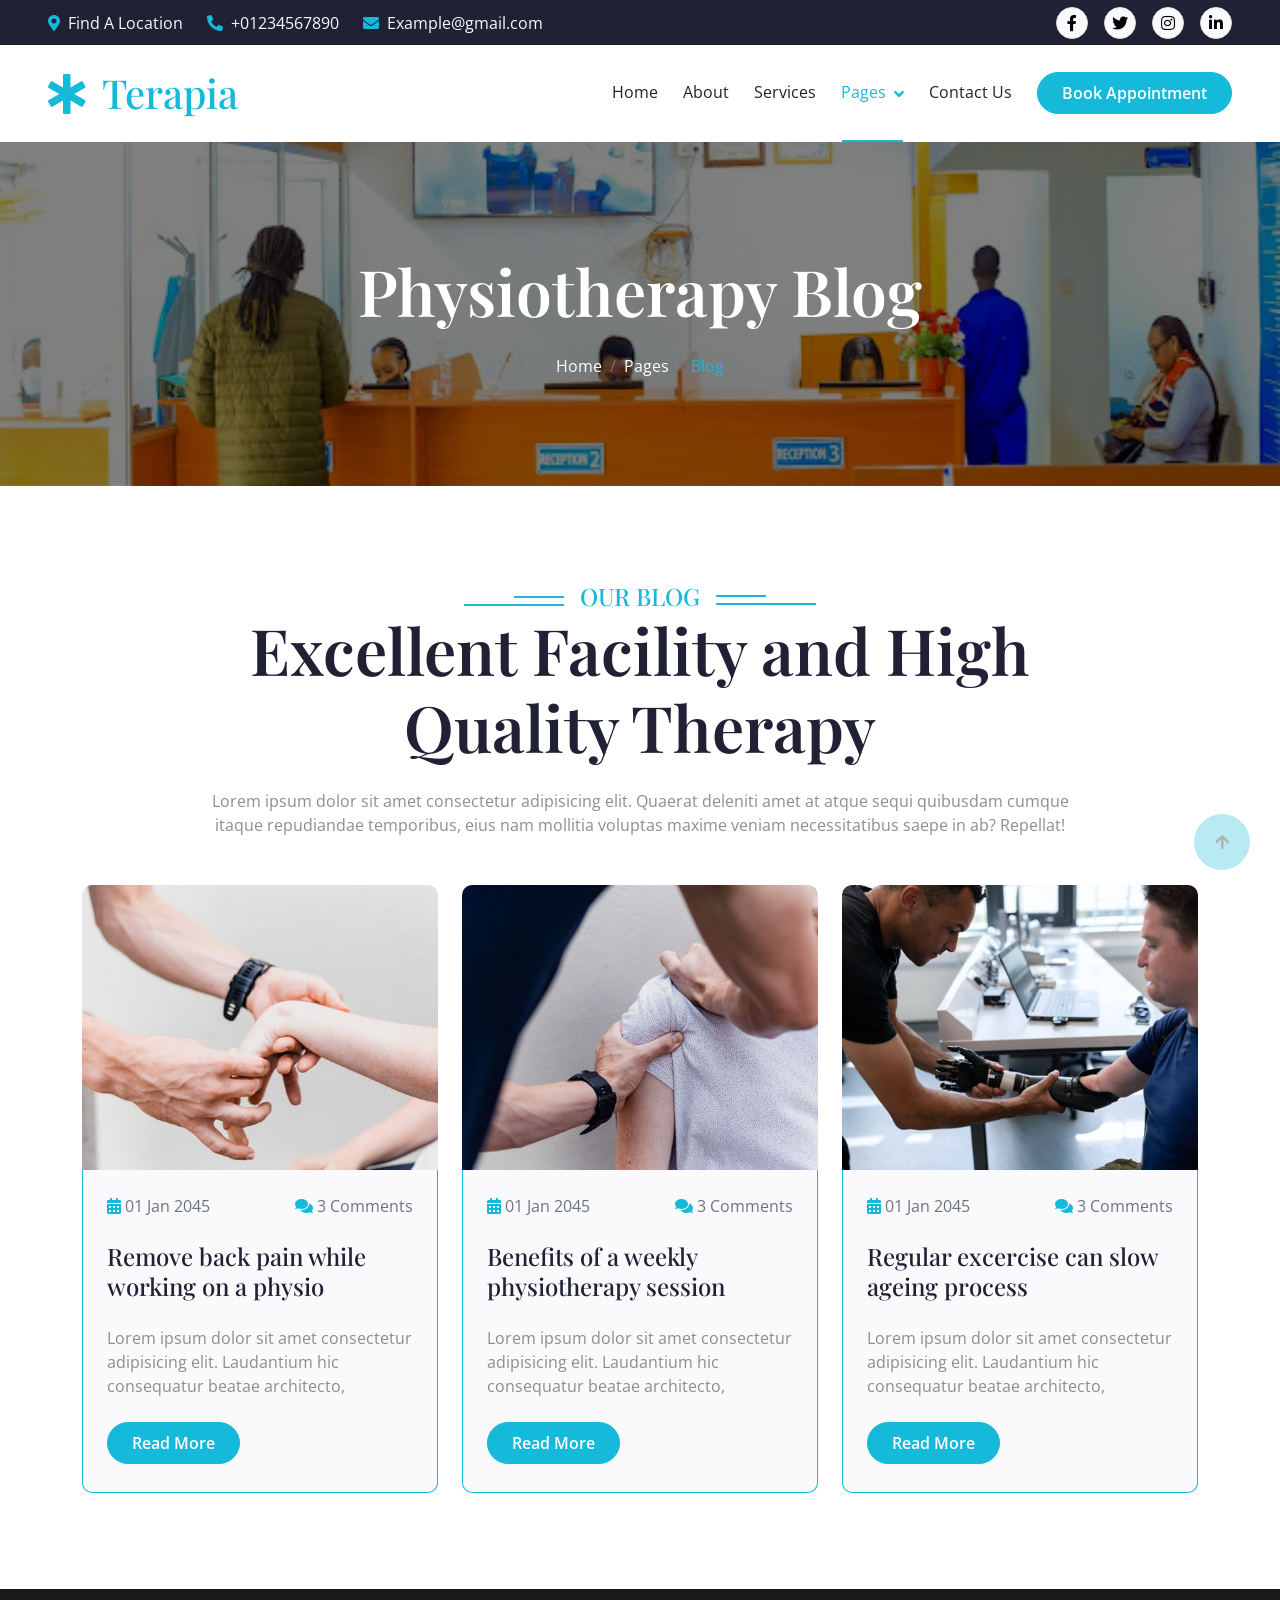
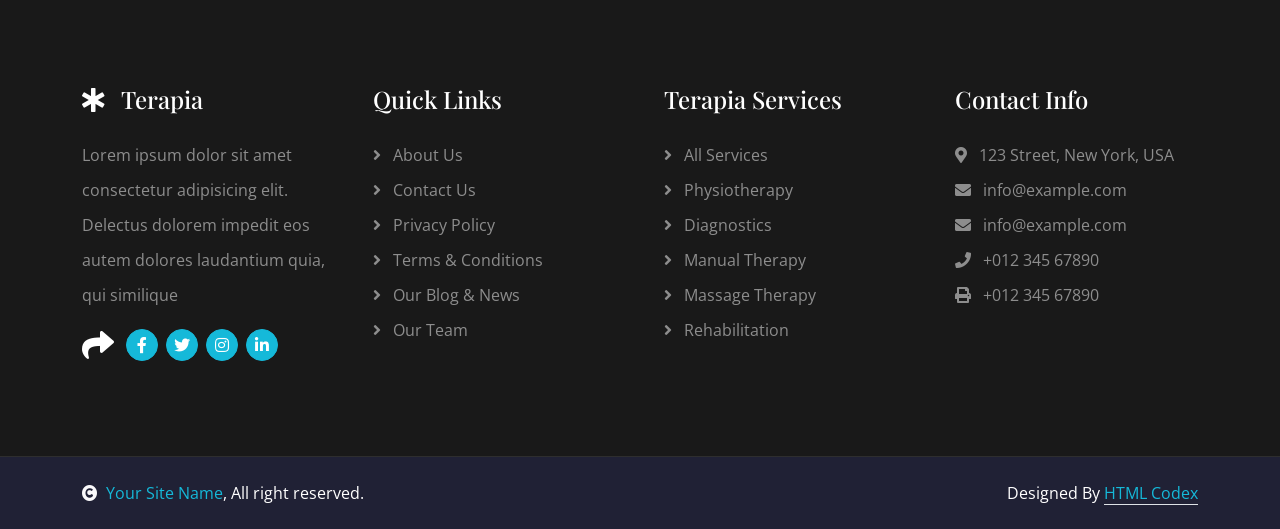
==== blog.html @ 36859c6c "Initial commit" ====
<!DOCTYPE html>
<html lang="en">

    <head>
        <meta charset="utf-8">
        <title>Terapia - Physical Therapy Website Template</title>
        <meta content="width=device-width, initial-scale=1.0" name="viewport">
        <meta content="" name="keywords">
        <meta content="" name="description">

        <!-- Google Web Fonts -->
        <link rel="preconnect" href="https://fonts.googleapis.com">
        <link rel="preconnect" href="https://fonts.gstatic.com" crossorigin>
        <link href="https://fonts.googleapis.com/css2?family=Open+Sans:wght@400;500;600&family=Playfair+Display:wght@400;500;600&display=swap" rel="stylesheet"> 

        <!-- Icon Font Stylesheet -->
        <link rel="stylesheet" href="https://use.fontawesome.com/releases/v5.15.4/css/all.css"/>
        <link href="https://cdn.jsdelivr.net/npm/bootstrap-icons@1.4.1/font/bootstrap-icons.css" rel="stylesheet">

        <!-- Libraries Stylesheet -->
        <link href="lib/animate/animate.min.css" rel="stylesheet">
        <link href="lib/owlcarousel/assets/owl.carousel.min.css" rel="stylesheet">


        <!-- Customized Bootstrap Stylesheet -->
        <link href="css/bootstrap.min.css" rel="stylesheet">

        <!-- Template Stylesheet -->
        <link href="css/style.css" rel="stylesheet">
    </head>

    <body>

        <!-- Spinner Start -->
        <div id="spinner" class="show bg-white position-fixed translate-middle w-100 vh-100 top-50 start-50 d-flex align-items-center justify-content-center">
            <div class="spinner-border text-primary" style="width: 3rem; height: 3rem;" role="status">
                <span class="sr-only">Loading...</span>
            </div>
        </div>
        <!-- Spinner End -->


        <!-- Topbar Start -->
        <div class="container-fluid bg-dark px-5 d-none d-lg-block">
            <div class="row gx-0 align-items-center" style="height: 45px;">
                <div class="col-lg-8 text-center text-lg-start mb-lg-0">
                    <div class="d-flex flex-wrap">
                        <a href="#" class="text-light me-4"><i class="fas fa-map-marker-alt text-primary me-2"></i>Find A Location</a>
                        <a href="#" class="text-light me-4"><i class="fas fa-phone-alt text-primary me-2"></i>+01234567890</a>
                        <a href="#" class="text-light me-0"><i class="fas fa-envelope text-primary me-2"></i>Example@gmail.com</a>
                    </div>
                </div>
                <div class="col-lg-4 text-center text-lg-end">
                    <div class="d-flex align-items-center justify-content-end">
                        <a href="#" class="btn btn-light btn-square border rounded-circle nav-fill me-3"><i class="fab fa-facebook-f"></i></a>
                        <a href="#" class="btn btn-light btn-square border rounded-circle nav-fill me-3"><i class="fab fa-twitter"></i></a>
                        <a href="#" class="btn btn-light btn-square border rounded-circle nav-fill me-3"><i class="fab fa-instagram"></i></a>
                        <a href="#" class="btn btn-light btn-square border rounded-circle nav-fill me-0"><i class="fab fa-linkedin-in"></i></a>
                    </div>
                </div>
            </div>
        </div>
        <!-- Topbar End -->


        <!-- Navbar & Hero Start -->
        <div class="container-fluid position-relative p-0">
            <nav class="navbar navbar-expand-lg navbar-light bg-white px-4 px-lg-5 py-3 py-lg-0">
                <a href="index.html" class="navbar-brand p-0">
                    <h1 class="text-primary m-0"><i class="fas fa-star-of-life me-3"></i>Terapia</h1>
                    <!-- <img src="img/logo.png" alt="Logo"> -->
                </a>
                <button class="navbar-toggler" type="button" data-bs-toggle="collapse" data-bs-target="#navbarCollapse">
                    <span class="fa fa-bars"></span>
                </button>
                <div class="collapse navbar-collapse" id="navbarCollapse">
                    <div class="navbar-nav ms-auto py-0">
                        <a href="index.html" class="nav-item nav-link">Home</a>
                        <a href="about.html" class="nav-item nav-link">About</a>
                        <a href="service.html" class="nav-item nav-link">Services</a>
                        <div class="nav-item dropdown">
                            <a href="#" class="nav-link dropdown-toggle active" data-bs-toggle="dropdown">Pages</a>
                            <div class="dropdown-menu m-0">
                                <a href="appointment.html" class="dropdown-item">Appointment</a>
                                <a href="feature.html" class="dropdown-item">Features</a>
                                <a href="blog.html" class="dropdown-item active">Our Blog</a>
                                <a href="team.html" class="dropdown-item">Our Team</a>
                                <a href="testimonial.html" class="dropdown-item">Testimonial</a>
                                <a href="404.html" class="dropdown-item">404 Page</a>
                            </div>
                        </div>
                        <a href="contact.html" class="nav-item nav-link">Contact Us</a>
                    </div>
                    <a href="#" class="btn btn-primary rounded-pill text-white py-2 px-4 flex-wrap flex-sm-shrink-0">Book Appointment</a>
                </div>
            </nav>
        </div>
        <!-- Navbar End -->


        <!-- Header Start -->
        <div class="container-fluid bg-breadcrumb">
            <div class="container text-center py-5" style="max-width: 900px;">
                <h3 class="text-white display-3 mb-4 wow fadeInDown" data-wow-delay="0.1s">Physiotherapy Blog</h1>
                <ol class="breadcrumb justify-content-center mb-0 wow fadeInDown" data-wow-delay="0.3s">
                    <li class="breadcrumb-item"><a href="index.html">Home</a></li>
                    <li class="breadcrumb-item"><a href="#">Pages</a></li>
                    <li class="breadcrumb-item active text-primary">Blog</li>
                </ol>    
            </div>
        </div>
        <!-- Header End -->


        <!-- Blog Start -->
        <div class="container-fluid blog py-5">
            <div class="container py-5">
                <div class="section-title mb-5 wow fadeInUp" data-wow-delay="0.1s">
                    <div class="sub-style">
                        <h4 class="sub-title px-3 mb-0">Our Blog</h4>
                    </div>
                    <h1 class="display-3 mb-4">Excellent Facility and High Quality Therapy</h1>
                    <p class="mb-0">Lorem ipsum dolor sit amet consectetur adipisicing elit. Quaerat deleniti amet at atque sequi quibusdam cumque itaque repudiandae temporibus, eius nam mollitia voluptas maxime veniam necessitatibus saepe in ab? Repellat!</p>
                </div>
                <div class="row g-4 justify-content-center">
                    <div class="col-md-6 col-lg-6 col-xl-4 wow fadeInUp" data-wow-delay="0.1s">
                        <div class="blog-item rounded">
                            <div class="blog-img">
                                <img src="img/blog-1.jpg" class="img-fluid w-100" alt="Image">
                            </div>
                            <div class="blog-centent p-4">
                                <div class="d-flex justify-content-between mb-4">
                                    <p class="mb-0 text-muted"><i class="fa fa-calendar-alt text-primary"></i> 01 Jan 2045</p>
                                    <a href="#" class="text-muted"><span class="fa fa-comments text-primary"></span> 3 Comments</a>
                                </div>
                                <a href="#" class="h4">Remove back pain while working on a physio</a>
                                <p class="my-4">Lorem ipsum dolor sit amet consectetur adipisicing elit. Laudantium hic consequatur beatae architecto,</p>
                                <a href="#" class="btn btn-primary rounded-pill text-white py-2 px-4 mb-1">Read More</a>
                            </div>
                        </div>
                    </div>
                    <div class="col-md-6 col-lg-6 col-xl-4 wow fadeInUp" data-wow-delay="0.3s">
                        <div class="blog-item rounded">
                            <div class="blog-img">
                                <img src="img/blog-2.jpg" class="img-fluid w-100" alt="Image">
                            </div>
                            <div class="blog-centent p-4">
                                <div class="d-flex justify-content-between mb-4">
                                    <p class="mb-0 text-muted"><i class="fa fa-calendar-alt text-primary"></i> 01 Jan 2045</p>
                                    <a href="#" class="text-muted"><span class="fa fa-comments text-primary"></span> 3 Comments</a>
                                </div>
                                <a href="#" class="h4">Benefits of a weekly physiotherapy session</a>
                                <p class="my-4">Lorem ipsum dolor sit amet consectetur adipisicing elit. Laudantium hic consequatur beatae architecto,</p>
                                <a href="#" class="btn btn-primary rounded-pill text-white py-2 px-4 mb-1">Read More</a>
                            </div>
                        </div>
                    </div>
                    <div class="col-md-6 col-lg-6 col-xl-4 wow fadeInUp" data-wow-delay="0.5s">
                        <div class="blog-item rounded">
                            <div class="blog-img">
                                <img src="img/blog-3.jpg" class="img-fluid w-100" alt="Image">
                            </div>
                            <div class="blog-centent p-4">
                                <div class="d-flex justify-content-between mb-4">
                                    <p class="mb-0 text-muted"><i class="fa fa-calendar-alt text-primary"></i> 01 Jan 2045</p>
                                    <a href="#" class="text-muted"><span class="fa fa-comments text-primary"></span> 3 Comments</a>
                                </div>
                                <a href="#" class="h4">Regular excercise can slow ageing process</a>
                                <p class="my-4">Lorem ipsum dolor sit amet consectetur adipisicing elit. Laudantium hic consequatur beatae architecto,</p>
                                <a href="#" class="btn btn-primary rounded-pill text-white py-2 px-4 mb-1">Read More</a>
                            </div>
                        </div>
                    </div>
                </div>
            </div>
        </div>
        <!-- Blog End -->


        <!-- Footer Start -->
        <div class="container-fluid footer py-5 wow fadeIn" data-wow-delay="0.2s">
            <div class="container py-5">
                <div class="row g-5">
                    <div class="col-md-6 col-lg-6 col-xl-3">
                        <div class="footer-item d-flex flex-column">
                            <h4 class="text-white mb-4"><i class="fas fa-star-of-life me-3"></i>Terapia</h4>
                            <p>Lorem ipsum dolor sit amet consectetur adipisicing elit. Delectus dolorem impedit eos autem dolores laudantium quia, qui similique
                            </p>
                            <div class="d-flex align-items-center">
                                <i class="fas fa-share fa-2x text-white me-2"></i>
                                <a class="btn-square btn btn-primary text-white rounded-circle mx-1" href=""><i class="fab fa-facebook-f"></i></a>
                                <a class="btn-square btn btn-primary text-white rounded-circle mx-1" href=""><i class="fab fa-twitter"></i></a>
                                <a class="btn-square btn btn-primary text-white rounded-circle mx-1" href=""><i class="fab fa-instagram"></i></a>
                                <a class="btn-square btn btn-primary text-white rounded-circle mx-1" href=""><i class="fab fa-linkedin-in"></i></a>
                            </div>
                        </div>
                    </div>
                    <div class="col-md-6 col-lg-6 col-xl-3">
                        <div class="footer-item d-flex flex-column">
                            <h4 class="mb-4 text-white">Quick Links</h4>
                            <a href=""><i class="fas fa-angle-right me-2"></i> About Us</a>
                            <a href=""><i class="fas fa-angle-right me-2"></i> Contact Us</a>
                            <a href=""><i class="fas fa-angle-right me-2"></i> Privacy Policy</a>
                            <a href=""><i class="fas fa-angle-right me-2"></i> Terms & Conditions</a>
                            <a href=""><i class="fas fa-angle-right me-2"></i> Our Blog & News</a>
                            <a href=""><i class="fas fa-angle-right me-2"></i> Our Team</a>
                        </div>
                    </div>
                    <div class="col-md-6 col-lg-6 col-xl-3">
                        <div class="footer-item d-flex flex-column">
                            <h4 class="mb-4 text-white">Terapia Services</h4>
                            <a href=""><i class="fas fa-angle-right me-2"></i> All Services</a>
                            <a href=""><i class="fas fa-angle-right me-2"></i> Physiotherapy</a>
                            <a href=""><i class="fas fa-angle-right me-2"></i> Diagnostics</a>
                            <a href=""><i class="fas fa-angle-right me-2"></i> Manual Therapy</a>
                            <a href=""><i class="fas fa-angle-right me-2"></i> Massage Therapy</a>
                            <a href=""><i class="fas fa-angle-right me-2"></i> Rehabilitation</a>
                        </div>
                    </div>
                    <div class="col-md-6 col-lg-6 col-xl-3">
                        <div class="footer-item d-flex flex-column">
                            <h4 class="mb-4 text-white">Contact Info</h4>
                            <a href=""><i class="fa fa-map-marker-alt me-2"></i> 123 Street, New York, USA</a>
                            <a href=""><i class="fas fa-envelope me-2"></i> info@example.com</a>
                            <a href=""><i class="fas fa-envelope me-2"></i> info@example.com</a>
                            <a href=""><i class="fas fa-phone me-2"></i> +012 345 67890</a>
                            <a href="" class="mb-3"><i class="fas fa-print me-2"></i> +012 345 67890</a>
                        </div>
                    </div>
                </div>
            </div>
        </div>
        <!-- Footer End -->
        
        <!-- Copyright Start -->
        <div class="container-fluid copyright py-4">
            <div class="container">
                <div class="row g-4 align-items-center">
                    <div class="col-md-6 text-center text-md-start mb-md-0">
                        <span class="text-white"><a href="#"><i class="fas fa-copyright text-light me-2"></i>Your Site Name</a>, All right reserved.</span>
                    </div>
                    <div class="col-md-6 text-center text-md-end text-white">
                        <!--/*** This template is free as long as you keep the below author’s credit link/attribution link/backlink. ***/-->
                        <!--/*** If you'd like to use the template without the below author’s credit link/attribution link/backlink, ***/-->
                        <!--/*** you can purchase the Credit Removal License from "https://htmlcodex.com/credit-removal". ***/-->
                        Designed By <a class="border-bottom" href="https://htmlcodex.com">HTML Codex</a>
                    </div>
                </div>
            </div>
        </div>
        <!-- Copyright End -->

        <!-- Back to Top -->
        <a href="#" class="btn btn-primary btn-lg-square back-to-top"><i class="fa fa-arrow-up"></i></a>   

        
        <!-- JavaScript Libraries -->
        <script src="https://ajax.googleapis.com/ajax/libs/jquery/3.6.4/jquery.min.js"></script>
        <script src="https://cdn.jsdelivr.net/npm/bootstrap@5.0.0/dist/js/bootstrap.bundle.min.js"></script>
        <script src="lib/wow/wow.min.js"></script>
        <script src="lib/easing/easing.min.js"></script>
        <script src="lib/waypoints/waypoints.min.js"></script>
        <script src="lib/owlcarousel/owl.carousel.min.js"></script>
        

        <!-- Template Javascript -->
        <script src="js/main.js"></script>
        
    </body>

</html>
---- css/style.css ----
/*** Spinner Start ***/
/*** Spinner ***/
#spinner {
    opacity: 0;
    visibility: hidden;
    transition: opacity .5s ease-out, visibility 0s linear .5s;
    z-index: 99999;
}

#spinner.show {
    transition: opacity .5s ease-out, visibility 0s linear 0s;
    visibility: visible;
    opacity: 1;
}
/*** Spinner End ***/

.back-to-top {
    position: fixed;
    right: 30px;
    bottom: 30px;
    display: flex;
    width: 45px;
    height: 45px;
    align-items: center;
    justify-content: center;
    transition: 0.5s;
    z-index: 99;
}

/*** Button Start ***/
.btn {
    font-weight: 600;
    transition: .5s;
}

.btn-square {
    width: 32px;
    height: 32px;
}

.btn-sm-square {
    width: 34px;
    height: 34px;
}

.btn-md-square {
    width: 44px;
    height: 44px;
}

.btn-lg-square {
    width: 56px;
    height: 56px;
}

.btn-square,
.btn-sm-square,
.btn-md-square,
.btn-lg-square {
    padding: 0;
    display: flex;
    align-items: center;
    justify-content: center;
    font-weight: normal;
    border-radius: 50%;
}

.btn.btn-primary {
    box-shadow: inset 0 0 0 0 var(--bs-primary);
}

.btn.btn-primary:hover {
    box-shadow: inset 300px 0 0 0 var(--bs-light) !important;
    color: var(--bs-primary) !important;
}

.btn.btn-light {
    box-shadow: inset 0 0 0 0 var(--bs-primary);
}

.btn.btn-light:hover {
    box-shadow: inset 300px 0 0 0 var(--bs-primary);
    color: var(--bs-light) !important;
}

.btn-hover {
    transition: 0.5s;
}

.btn-hover:hover {
    color: var(--bs-secondary) !important;
}

/*** Section Title Start ***/
.section-title {
    max-width: 900px;
    text-align: center;
    margin: 0 auto;
}

.section-title .sub-style {
    position: relative;
    display: inline-block;
    text-transform: uppercase;
    color: var(--bs-primary);
}

.section-title .sub-style::before {
    content: "";
    width: 100px;
    position: absolute;
    top: 50%;
    left: 0;
    transform: translateY(-50%);
    margin-top: 8px;
    margin-left: -100px;
    border: 1px solid var(--bs-primary) !important;
}

.section-title .sub-style::after {
    content: "";
    width: 50px;
    position: absolute;
    top: 50%;
    left: 0;
    transform: translateY(-50%);
    margin-bottom: 5px;
    margin-left: -50px;
    border: 1px solid var(--bs-primary) !important;
}

.sub-title {
    position: relative;
    display: inline-block;
    text-transform: uppercase;
    color: var(--bs-primary);
}

.sub-title::before {
    content: "";
    width: 100px;
    position: absolute;
    top: 50%;
    right: 0;
    transform: translateY(-50%);
    margin-top: 8px;
    margin-right: -100px;
    border: 1px solid var(--bs-primary) !important;
}

.sub-title::after {
    content: "";
    width: 50px;
    position: absolute;
    top: 50%;
    right: 0;
    transform: translateY(-50%);
    margin-bottom: 8px;
    margin-right: -50px;
    border: 1px solid var(--bs-primary) !important;
}


/*** Topbar Start ***/
.fixed-top .container {
    transition: 0.5s;
}

.topbar {
    padding: 2px 10px 2px 20px;
    background: var(--bs-primary) !important;
}

.topbar a,
.topbar a i {
    transition: 0.5s;
}

.topbar a:hover,
.topbar a i:hover {
    color: var(--bs-secondary) !important;
}


@media (max-width: 576px) {
    .topbar {
        display: none;    
    }
}
/*** Topbar End ***/


/*** Navbar ***/
.navbar-light .navbar-nav .nav-link {
    font-family: 'Open Sans', sans-serif;
    position: relative;
    margin-right: 25px;
    padding: 35px 0;
    color: var(--bs-dark) !important;
    font-size: 16px;
    font-weight: 400;
    outline: none;
    transition: .5s;
}

.sticky-top.navbar-light .navbar-nav .nav-link {
    padding: 20px 0;
    color: var(--dark) !important;
}

.navbar-light .navbar-nav .nav-link:hover,
.navbar-light .navbar-nav .nav-link.active {
    color: var(--bs-primary) !important;
}

.navbar-light .navbar-brand img {
    max-height: 50px;
    transition: .5s;
}

.sticky-top.navbar-light .navbar-brand img {
    max-height: 45px;
}

.navbar .dropdown-toggle::after {
    border: none;
    content: "\f107";
    font-family: "Font Awesome 5 Free";
    font-weight: 600;
    vertical-align: middle;
    margin-left: 8px;
}

@media (min-width: 1200px) {
    .navbar .nav-item .dropdown-menu {
        display: block;
        visibility: hidden;
        top: 100%;
        transform: rotateX(-75deg);
        transform-origin: 0% 0%;
        border: 0;
        border-radius: 10px;
        transition: .5s;
        opacity: 0;
    }
}

.dropdown .dropdown-menu a:hover {
    background: var(--bs-primary);
    color: var(--bs-white);
}

.navbar .nav-item:hover .dropdown-menu {
    transform: rotateX(0deg);
    visibility: visible;
    background: var(--bs-light) !important;
    transition: .5s;
    opacity: 1;
}

@media (max-width: 991.98px) {
    .sticky-top.navbar-light {
        position: relative;
        background: var(--bs-white);
    }

    .navbar.navbar-expand-lg .navbar-toggler {
        padding: 10px 20px;
        border: 1px solid var(--bs-primary);
        color: var(--bs-primary);
    }

    .navbar-light .navbar-collapse {
        margin-top: 15px;
        border-top: 1px solid #DDDDDD;
    }

    .navbar-light .navbar-nav .nav-link,
    .sticky-top.navbar-light .navbar-nav .nav-link {
        padding: 10px 0;
        margin-left: 0;
        color: var(--bs-dark) !important;
    }

    .navbar-light .navbar-brand img {
        max-height: 45px;
    }
}

@media (min-width: 992px) {
    .navbar-light {
        position: absolute;
        width: 100%;
        top: 0;
        left: 0;
        border-bottom: 1px solid rgba(255, 255, 255, .1);
        z-index: 999;
    }
    
    .sticky-top.navbar-light {
        position: fixed;
        background: var(--bs-light) !important;
    }

    .navbar-light .navbar-nav .nav-link::before {
        position: absolute;
        content: "";
        width: 0;
        height: 2px;
        bottom: -1px;
        left: 50%;
        background: var(--bs-primary);
        transition: .5s;
    }

    .navbar-light .navbar-nav .nav-link:hover::before,
    .navbar-light .navbar-nav .nav-link.active::before {
        width: calc(100% - 2px);
        left: 1px;
    }

    .navbar-light .navbar-nav .nav-link.nav-contact::before {
        display: none;
    }
}
/*** Carousel Hero Header Start ***/
.header-carousel {
    position: relative; 
}

.header-carousel .owl-nav .owl-prev {
    position: absolute;
    width: 70px;
    height: 70px;
    top: 50%;
    left: 20px;
    transform: translateY(-50%);
    border-radius: 50%;
    background: var(--bs-primary);
    color: var(--bs-white);
    font-size: 30px;
    display: flex;
    align-items: center;
    justify-content: center;
    transition: 0.5s;
}

.header-carousel .owl-nav .owl-next {
    position: absolute;
    width: 70px;
    height: 70px;
    top: 50%;
    right: 20px;
    transform: translateY(-50%);
    border-radius: 50%;
    background: var(--bs-primary);
    color: var(--bs-white);
    font-size: 30px;
    display: flex;
    align-items: center;
    justify-content: center;
    transition: 0.5s;
}

.header-carousel .owl-nav .owl-prev,
.header-carousel .owl-nav .owl-next {
    transition: 0.5s;
}

.header-carousel .owl-nav .owl-prev:hover,
.header-carousel .owl-nav .owl-next:hover {
    box-shadow: inset 150px 0 0 0 var(--bs-light) !important;
    color: var(--bs-primary) !important;
}

@media (max-width: 576px) {
    .header-carousel .owl-nav .owl-prev,
    .header-carousel .owl-nav .owl-next {
        top: 630px;
        transition: 0.5s;
    }

    .header-carousel .header-carousel-item .carousel-caption .carousel-caption-content {
        width: 95% !important;
    }
 
}

.header-carousel .header-carousel-item,
.header-carousel .header-carousel-item img {
    position: relative;
    width: 100%;
    height: 700px;
    margin-top: 95px;
    display: block;
    object-fit: cover;
    transition: 0.5s;

}

@media (max-width: 992px) {
    .header-carousel .header-carousel-item,
    .header-carousel .header-carousel-item img {
        margin-top: 0;
        transition: 0.5s;
    }

}

@media (min-width: 992px) {
    .header-carousel .owl-nav .owl-prev,
    .header-carousel .owl-nav .owl-next {
        margin-top: 50px;
    }
}

.header-carousel .header-carousel-item .carousel-caption {
    width: 100%;
    height: 100%;
    position: absolute;
    top: 0;
    left: 0;
    padding: 100px 0;
    display: flex;
    align-items: center;
    justify-content: center;
    background: rgba(0, 0, 0, .0);
}

.header-carousel .header-carousel-item .carousel-caption .carousel-caption-content {
    position: relative;
    width: 75%;
    
}
/*** Carousel Hero Header End ***/


/*** Single Page Hero Header Start ***/
.bg-breadcrumb {
    background: linear-gradient(rgba(0, 0, 0, 0.5), rgba(0, 0, 0, 0.5)), url(../img/background.jpg);
    background-position: center center;
    background-repeat: no-repeat;
    background-size: cover;
    padding: 160px 0 60px 0;
}

.bg-breadcrumb .breadcrumb-item a {
    color: var(--bs-white) !important;
}
/*** Single Page Hero Header End ***/


/*** Service Start ***/
.service .service-item {
    box-shadow: 0 0 45px rgba(0, 0, 0, .2) ;
}

.service .service-item .service-img {
    position: relative;
    overflow: hidden;
    z-index: 1;
}

.service .service-item .service-img img {
    transition: 0.5s;
}

.service .service-item .service-img::before {
    width: 100%;
    height: 0;
    position: absolute;
    content: "";
    top: 0;
    left: 0;
    border-top-right-radius: 10px;
    border-top-left-radius: 10px;
    transition: 0.5s;
    z-index: 5;
    
}

.service .service-item:hover .service-img::before {
    height: 100%;
    background: rgba(21, 185, 217, .3);
}

.service .service-item .service-img:hover img {
    transform: scale(1.3);
}

.service .service-item .service-content {
    position: relative;
    z-index: 2;

}

.service .service-item .service-content::before {
    width: 100%;
    height: 8px;
    position: absolute;
    content: "";
    bottom: 0;
    left: 0;
    border-bottom-left-radius: 10px;
    border-bottom-right-radius: 10px;
    background: rgba(21, 185, 217, .5);
    transition: 0.5s;
    z-index: 3;
}

.service .service-item:hover .service-content::before {
    background: rgba(21, 185, 217, .5);
    height: 100%;
}

.service .service-item .service-content .service-content-inner {
    transition: 0.5s;
}


.service .service-item:hover .service-content .service-content-inner {
    position: relative;
    color: var(--bs-white) !important;
    z-index: 9;
}
.service .service-item:hover .service-content .service-content-inner h5 {
    color: var(--bs-secondary);
}

/*** Service End ***/

/*** About Start ***/
.about .about-img {
    position: relative;
    overflow: hidden;
    height: 100%;
    border-radius: 10px;
}

.about .about-img .about-img-inner {
    position: absolute;
    left: 0; 
    bottom: 0; 
    border: 10px solid; 
    border-color: var(--bs-white) var(--bs-white) var(--bs-white) var(--bs-white);
    border-radius: 50%;

}

.about .about-img .about-experience {
    position: absolute;
    top: 125px; 
    left: -125px; 
    transform: rotate(-90deg);
    background: transparent;
    color: var(--bs-primary);
    font-size: 20px;
    font-weight: 600;
    letter-spacing: 4px;
}

/*** About End ***/

/*** Feature Start ***/
.feature .feature-item {
    position: relative;
    display: flex;
    border: 1px solid var(--bs-primary);
    border-radius: 10px;
    background: var(--bs-light);
    transition: 0.5s;

}

.feature .feature-item::before {
    width: 0;
    height: 100%;
    content: "";
    position: absolute;
    top: 0;
    left: 0;
    border-radius: 10px;
    transition: 0.5s;
}

.feature .feature-item:hover::before {
    width: 100%;
    background: var(--bs-primary);
}

.feature .feature-item .feature-icon {
    display: inline-flex;
    border-radius: 10px;
    transition: 0.5s;
}

.feature .feature-item:hover .feature-icon {
    position: relative;
    z-index: 2;
}

.feature .feature-item:hover .feature-content {
    position: relative;
    color: var(--bs-white);
    z-index: 2;
}

.feature .feature-item:hover .feature-content h5 {
    color: var(--bs-dark);
}
/*** Feature End ***/


/*** Appointment Start ***/
.appointment {
    background: linear-gradient(rgba(255, 255, 255, 0.9), rgba(255, 255, 255, 0.9));
    background-position: center center;
    background-repeat: no-repeat;
    background-size: cover;
    background-attachment: fixed;
}

.appointment .appointment-form {
    background: rgba(239, 162, 134, 0.3);
}

.appointment .appointment-form .btn.btn-primary {
    box-shadow: inset 0 0 0 0 var(--bs-primary);
}

.appointment .appointment-form .btn.btn-primary:hover {
    box-shadow: inset 600px 0 0 0 var(--bs-light) !important;
    color: var(--bs-primary) !important;
}
/*** Youtube Video start ***/
.video {
    position: relative;
}

.video .btn-play {
    position: absolute;
    z-index: 3;
    top: 50%;
    left: 50%;
    transform: translate(-50%, -50%);
    box-sizing: content-box;
    display: block;
    width: 33px;
    height: 44px;
    border-radius: 50%;
    transition: 0.5s;
    

}

.video .btn-play:before {
    content: "";
    position: absolute;
    z-index: 0;
    left: 50%;
    top: 50%;
    transform: translate(-50%, -50%);
    display: block;
    width: 115px;
    height: 115px;
    background: var(--bs-primary);
    border-radius: 50%;
    animation: pulse-border 1500ms ease-out infinite;
    transition: 0.5s;
}

.video .btn-play:after {
    content: "";
    position: absolute;
    z-index: 1;
    left: 50%;
    top: 50%;
    transform: translate(-50%, -50%);
    display: block;
    width: 100px;
    height: 100px;
    background: var(--bs-secondary);
    border-radius: 50%;
    transition: all 300ms;
}

.video .btn-play span {
    display: block;
    position: relative;
    z-index: 3;
    width: 0;
    height: 0;
    border-left: 33px solid var(--bs-white);
    border-top: 22px solid transparent;
    border-bottom: 22px solid transparent;
    margin-left: 5px;
}

@keyframes pulse-border {
    0% {
        transform: translateX(-50%) translateY(-50%) translateZ(0) scale(1);
        opacity: 1;
    }

    100% {
        transform: translateX(-50%) translateY(-50%) translateZ(0) scale(1.5);
        opacity: 0;
    }
}

#videoModal {
    z-index: 99999;
}

#videoModal .modal-dialog {
    position: relative;
    max-width: 800px;
    margin: 60px auto 0 auto;
}

#videoModal .modal-body {
    position: relative;
    padding: 0px;
}

#videoModal .close {
    position: absolute;
    width: 30px;
    height: 30px;
    right: 0px;
    top: -30px;
    z-index: 999;
    font-size: 30px;
    font-weight: normal;
    color: #ffffff;
    background: #000000;
    opacity: 1;
}
/*** Youtube Video End ***/
/*** Appointment End ***/


/*** Team Start ***/
.team .team-item .team-img {
    position: relative;
    overflow: hidden;
}

.team .team-item .team-img::before {
    position: absolute;
    content: "";
    width: 100%;
    height: 100%;
    top: 0;
    left: 0;
    border-top-right-radius: 10px;
    border-top-left-radius: 10px;
    transition: 0.5s;
}

.team .team-item .team-img .team-icon {
    position: absolute;
    bottom: -125px;
    left: 50%;
    transform: translateX(-50%);
    transition: 0.5s;
}

.team .team-item .team-img:hover .team-icon {
    margin-bottom: 145px;
}

.team .team-item:hover .team-img::before {
    background: rgba(21, 185, 217, .3);
}

.team .team-item .team-content {
    color: var(--bs-primary);
    transition: 0.5s;
}

.team .team-item .team-content h5 {
    color: var(--bs-secondary);
    transition: 0.5s;
}

.team .team-item:hover .team-content h5 {
    color: var(--bs-dark);
}

.team .team-item:hover .team-content {
    background: var(--bs-primary);
    color: var(--bs-white);
}
/*** Team End ***/


/*** testimonial Start ***/
.testimonial {
    background: linear-gradient(rgba(21, 185, 217, 0.9), rgba(21, 185, 217, 0.9)), url(../img/carousel-1.jpg);
    background-position: center center;
    background-repeat: no-repeat;
    background-size: cover;
    background-attachment: fixed;
}

.testimonial .testimonial-item .testimonial-inner {
    display: flex;
    flex-direction: column;
    align-items: center;
    text-align: center;
    border-radius: 10px;
    background: transparent;
}

.testimonial .testimonial-item .testimonial-inner .testimonial-inner-img {
    width: 100px;
    height: 100px;
    border-radius: 50%;
    border: 5px solid var(--bs-white);
}

.testimonial .testimonial-carousel.owl-carousel {
    position: relative;
}

.testimonial .testimonial-carousel .owl-nav .owl-prev {
    position: absolute;
    top: 50%;
    left: -20px;
    transform: translateY(-50%);
    width: 60px;
    height: 60px;
    border-radius: 50%;
    display: flex;
    align-items: center;
    justify-content: center;
    font-size: 20px;
    background: var(--bs-light);
    color: var(--bs-primary);
    transition: 0.5s;
}

.testimonial .testimonial-carousel .owl-nav .owl-next {
    position: absolute;
    top: 50%;
    right: -20px;
    transform: translateY(-50%);
    width: 60px;
    height: 60px;
    border-radius: 50%;
    display: flex;
    align-items: center;
    justify-content: center;
    font-size: 20px;
    background: var(--bs-light);
    color: var(--bs-primary);
    transition: 0.5s;
}


.testimonial .testimonial-carousel .owl-nav .owl-prev:hover,
.testimonial .testimonial-carousel .owl-nav .owl-next:hover {
    box-shadow: inset 100px 0 0 0 var(--bs-primary) !important;
    color: var(--bs-white) !important;
}


@media (max-width: 900px) {
    .testimonial .testimonial-carousel .owl-nav .owl-prev {
        margin-top: -190px;
        margin-left: 40px;
    }

    .testimonial .testimonial-carousel .owl-nav .owl-next {
        margin-top: -190px;
        margin-right: 40px;
    }
    
}

.testimonial-carousel .owl-dots {
    display: flex;
    justify-content: center;
    margin-top: 20px;
}

.testimonial-carousel .owl-dots .owl-dot {
    width: 20px;
    height: 20px;
    border-radius: 50%;
    margin-right: 15px;
    border: 1px solid var(--bs-white);
    background: transparent;
    transition: 0.5s;
}

.testimonial-carousel .owl-dots .owl-dot.active {
    width: 20px;
    height: 20px;
    background: var(--bs-secondary) !important;
}

.testimonial-carousel .owl-dots .owl-dot span {
    position: relative;
    margin-top: 50%;
    margin-left: 50%;
    transform: translate(-50%, -50%);
    display: flex;
    align-items: center;
    justify-content: center;
}

.testimonial-carousel .owl-dots .owl-dot span::after {
    content: "";
    position: absolute;
    top: 50%;
    right: 1px;
    transform: translateY(-50%);
    width: 8px;
    height: 8px;
    border-radius: 8px;
    display: flex;
    align-items: center;
    justify-content: center;
    text-align: center;
    background: var(--bs-white);
}

.testimonial .testimonial-carousel .testimonial-item .testimonial-inner p.fs-7 {
    transition: 0.5s;
}

@media (min-width: 900px) {
    .testimonial .testimonial-carousel .testimonial-item .testimonial-inner p.fs-7 {
        font-size: 20px;
    }
}


/* Testimonial Section Title Start */
.testimonial .section-title {
    max-width: 900px;
    text-align: center;
    margin: 0 auto;
}

.testimonial .section-title .sub-style {
    position: relative;
    display: inline-block;
    text-transform: uppercase;
    color: var(--bs-primary);
}

.testimonial .section-title .sub-style::before {
    content: "";
    width: 100px;
    position: absolute;
    top: 50%;
    left: 0;
    transform: translateY(-50%);
    margin-top: 8px;
    margin-left: -100px;
    border: 1px solid var(--bs-white) !important;
}

.testimonial .section-title .sub-style::after {
    content: "";
    width: 50px;
    position: absolute;
    top: 50%;
    left: 0;
    transform: translateY(-50%);
    margin-bottom: 5px;
    margin-left: -50px;
    border: 1px solid var(--bs-white) !important;
}

.testimonial .section-title .sub-title {
    position: relative;
    display: inline-block;
    text-transform: uppercase;
    color: var(--bs-primary);
}

.testimonial .section-title .sub-title::before {
    content: "";
    width: 100px;
    position: absolute;
    top: 50%;
    right: 0;
    transform: translateY(-50%);
    margin-top: 8px;
    margin-right: -100px;
    border: 1px solid var(--bs-white) !important;
}

.testimonial .section-title .sub-title::after {
    content: "";
    width: 50px;
    position: absolute;
    top: 50%;
    right: 0;
    transform: translateY(-50%);
    margin-bottom: 8px;
    margin-right: -50px;
    border: 1px solid var(--bs-white) !important;
}
/*** Testimonial End ***/


/*** Blog Start ***/
.blog .blog-item .blog-img {
    position: relative;
    overflow: hidden;
    border-top-right-radius: 10px;
    border-top-left-radius: 10px;
}

.blog .blog-item .blog-img::after {
    content: "";
    position: absolute;
    top: 0;
    left: 0;
    width: 100%;
    height: 100%;
    border-top-right-radius: 10px;
    border-top-left-radius: 10px;
    transition: 0.5s;
}

.blog .blog-item .blog-img img {
    transition: 0.5s;
}

.blog .blog-item .blog-img:hover img {
    transform: scale(1.3);
}

.blog .blog-item:hover .blog-img::after {
    background: rgba(21, 185, 217, .5);
}

.blog .blog-item .blog-centent {
    background: var(--bs-light);
    border: 1px solid var(--bs-primary);
    border-top: 0;
    border-bottom-left-radius: 10px;
    border-bottom-right-radius: 10px;
}
/*** Blog End ***/


/*** Contact Start ***/
/*.contact {
   
    background-position: center center;
    background-repeat: no-repeat;
    background-size: cover;
    background-attachment: fixed;
}*/


.contact .contact-form .btn.btn-light {
    box-shadow: inset 0 0 0 0 var(--bs-primary);
}

.contact .contact-form .btn.btn-light:hover {
    box-shadow: inset 600px 0 0 0 var(--bs-primary) !important;
    color: var(--bs-white) !important;
}

.contact .contact-form .form-floating input,
.contact .contact-form .form-floating textarea,
.contact .contact-form .form-floating label {
    color: var(--bs-light);
}



/* Testimonial Section Title Start */
.contact .section-title {
    max-width: 900px;
    text-align: center;
    margin: 0 auto;
}

.contact .section-title .sub-style {
    position: relative;
    display: inline-block;
    text-transform: uppercase;
    color: var(--bs-primary);
}

.contact .section-title .sub-style::before {
    content: "";
    width: 100px;
    position: absolute;
    top: 50%;
    left: 0;
    transform: translateY(-50%);
    margin-top: 8px;
    margin-left: -100px;
    border: 1px solid var(--bs-white) !important;
}

.contact .section-title .sub-style::after {
    content: "";
    width: 50px;
    position: absolute;
    top: 50%;
    left: 0;
    transform: translateY(-50%);
    margin-bottom: 5px;
    margin-left: -50px;
    border: 1px solid var(--bs-white) !important;
}

.contact .section-title .sub-title {
    position: relative;
    display: inline-block;
    text-transform: uppercase;
    color: var(--bs-primary);
}

.contact .section-title .sub-title::before {
    content: "";
    width: 100px;
    position: absolute;
    top: 50%;
    right: 0;
    transform: translateY(-50%);
    margin-top: 8px;
    margin-right: -100px;
    border: 1px solid var(--bs-white) !important;
}

.contact .section-title .sub-title::after {
    content: "";
    width: 50px;
    position: absolute;
    top: 50%;
    right: 0;
    transform: translateY(-50%);
    margin-bottom: 8px;
    margin-right: -50px;
    border: 1px solid var(--bs-white) !important;
}
/*** Contact End ***/


/*** Footer Start ***/
.footer {
    background: linear-gradient(rgba(0, 0, 0, 0.9), rgba(0, 0, 0, 0.9));
    background-position: center center;
    background-repeat: no-repeat;
    background-size: cover;
}
.footer .footer-item a {
    line-height: 35px;
    color: var(--bs-body);
    transition: 0.5s;
}

.footer .footer-item p {
    line-height: 35px;
}

.footer .footer-item a:hover {
    letter-spacing: 2px;
    color: var(--bs-primary);
}

/*** Footer End ***/

/*** copyright Start ***/
.copyright {
    background: var(--bs-dark) !important;
}
/*** copyright end ***/
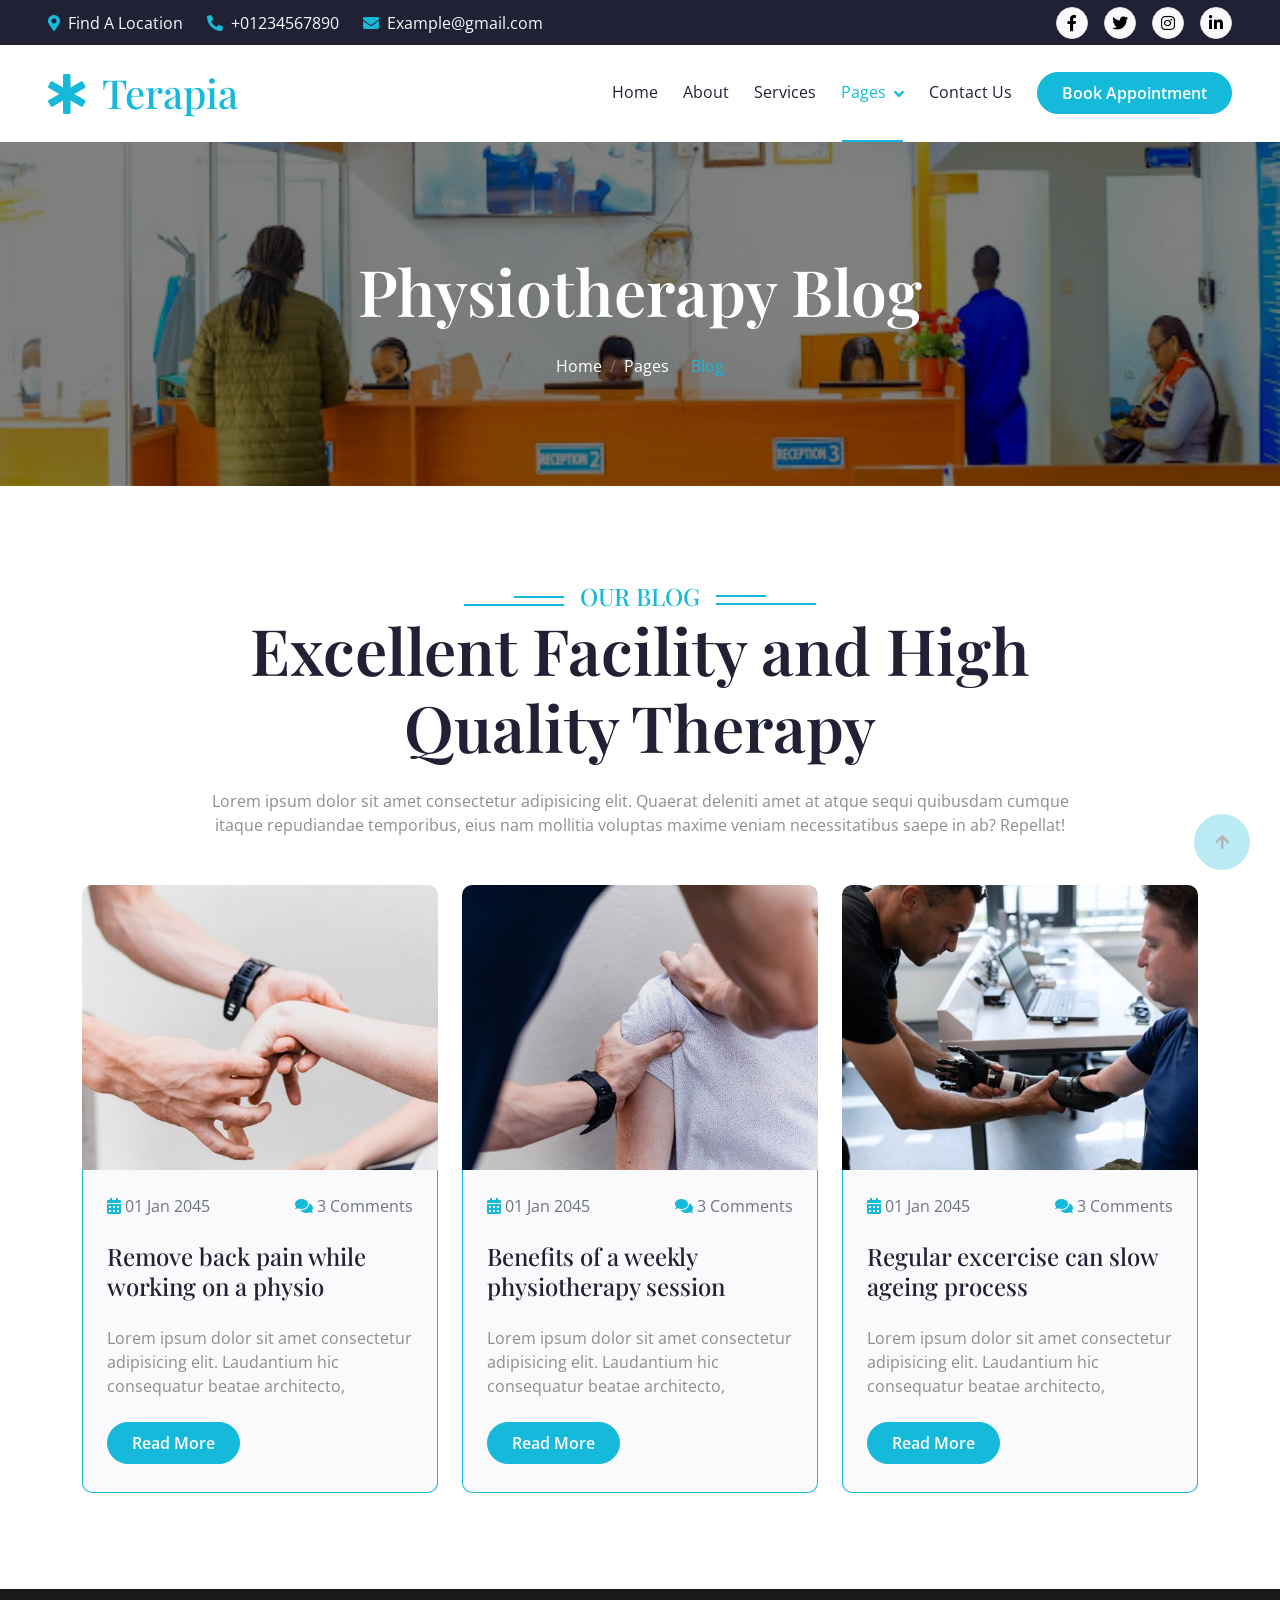
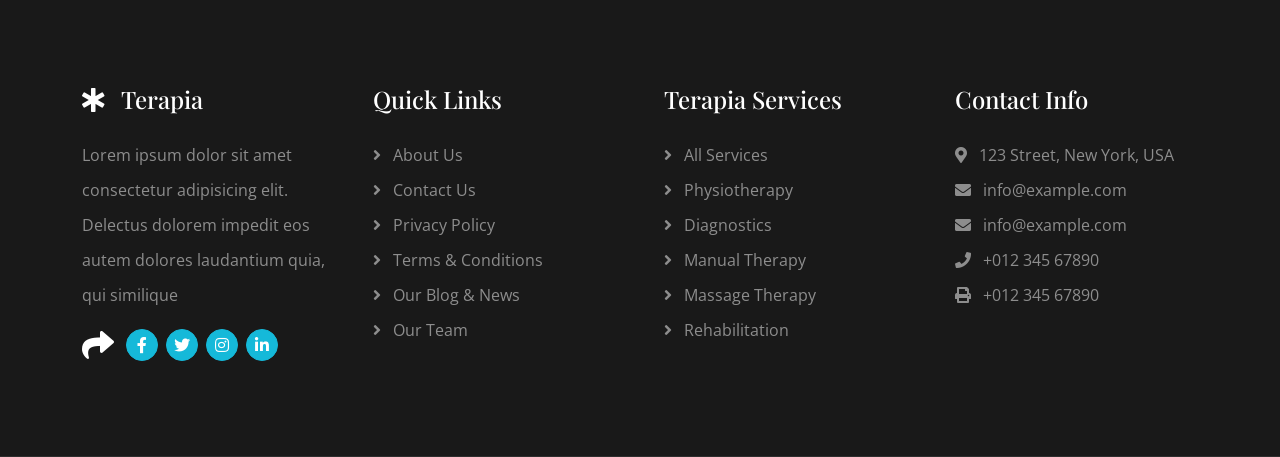
==== commit 0f43372c: "Add IT support portal and update clinic pages" ====
--- a/blog.html
+++ b/blog.html
@@ -1,4 +1,4 @@
-<!DOCTYPE html>
+﻿<!DOCTYPE html>
 <html lang="en">
 
     <head>
@@ -233,21 +233,6 @@
         <!-- Footer End -->
         
         <!-- Copyright Start -->
-        <div class="container-fluid copyright py-4">
-            <div class="container">
-                <div class="row g-4 align-items-center">
-                    <div class="col-md-6 text-center text-md-start mb-md-0">
-                        <span class="text-white"><a href="#"><i class="fas fa-copyright text-light me-2"></i>Your Site Name</a>, All right reserved.</span>
-                    </div>
-                    <div class="col-md-6 text-center text-md-end text-white">
-                        <!--/*** This template is free as long as you keep the below author’s credit link/attribution link/backlink. ***/-->
-                        <!--/*** If you'd like to use the template without the below author’s credit link/attribution link/backlink, ***/-->
-                        <!--/*** you can purchase the Credit Removal License from "https://htmlcodex.com/credit-removal". ***/-->
-                        Designed By <a class="border-bottom" href="https://htmlcodex.com">HTML Codex</a>
-                    </div>
-                </div>
-            </div>
-        </div>
         <!-- Copyright End -->
 
         <!-- Back to Top -->
@@ -268,4 +253,4 @@
         
     </body>
 
-</html>+</html>
